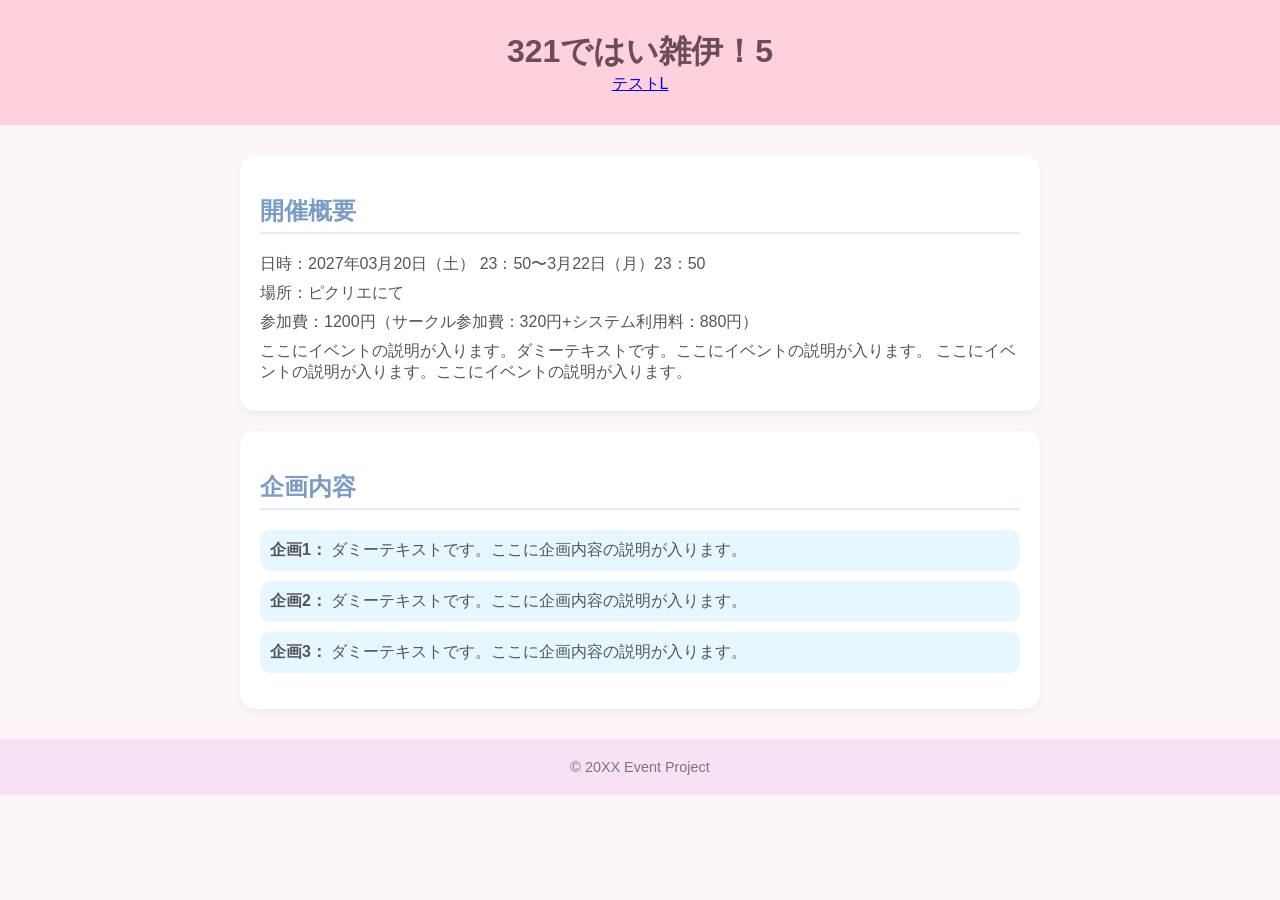
==== index.html @ 5ec37af9 "Update index.html" ====
<!DOCTYPE html>
<html lang="ja">
<head>
  <meta charset="UTF-8">
  <title>321ではい雑伊サークル向け案内</title>
  <style>
    body {
      font-family: "Hiragino Kaku Gothic ProN", sans-serif;
      background-color: #fdf6f9;
      margin: 0;
      padding: 0;
      color: #555;
    }

    header {
      background: #ffd1dc;
      padding: 30px;
      text-align: center;
    }

    header h1 {
      margin: 0;
      color: #6b4c57;
    }

    .container {
      width: 90%;
      max-width: 800px;
      margin: 30px auto;
    }

    section {
      background: #ffffff;
      border-radius: 15px;
      padding: 20px;
      margin-bottom: 20px;
      box-shadow: 0 4px 10px rgba(0,0,0,0.05);
    }

    h2 {
      color: #7a9cc6;
      border-bottom: 2px solid #e0eafc;
      padding-bottom: 5px;
    }

    .event-info p {
      margin: 8px 0;
    }

    .plan-list {
      list-style: none;
      padding: 0;
    }

    .plan-list li {
      background: #e6f7ff;
      margin: 10px 0;
      padding: 10px;
      border-radius: 10px;
    }

    footer {
      text-align: center;
      padding: 20px;
      background: #f8e1f4;
      font-size: 0.9em;
      color: #777;
    }
  </style>
</head>
<body>

  <header>
    <h1>321ではい雑伊！5</h1>
    <a href="https://picrea.jp/event/5fdd3001da5553239a23e3f0220482a2485550882c47f7ce71b46afcc0d5f374">テストL</a>
  </header>

  <div class="container">

    <!-- 開催概要 -->
    <section class="event-info">
      <h2>開催概要</h2>
      <p>日時：2027年03月20日（土） 23：50〜3月22日（月）23：50</p>
      <p>場所：ピクリエにて</p>
      <p>参加費：1200円（サークル参加費：320円+システム利用料：880円）</p>
      <p>
        ここにイベントの説明が入ります。ダミーテキストです。ここにイベントの説明が入ります。
        ここにイベントの説明が入ります。ここにイベントの説明が入ります。
      </p>
    </section>

    <!-- 企画内容 -->
    <section>
      <h2>企画内容</h2>
      <ul class="plan-list">
        <li>
          <strong>企画1：</strong>
          ダミーテキストです。ここに企画内容の説明が入ります。
        </li>
        <li>
          <strong>企画2：</strong>
          ダミーテキストです。ここに企画内容の説明が入ります。
        </li>
        <li>
          <strong>企画3：</strong>
          ダミーテキストです。ここに企画内容の説明が入ります。
        </li>
      </ul>
    </section>

  </div>

  <footer>
    © 20XX Event Project
  </footer>

</body>
</html>
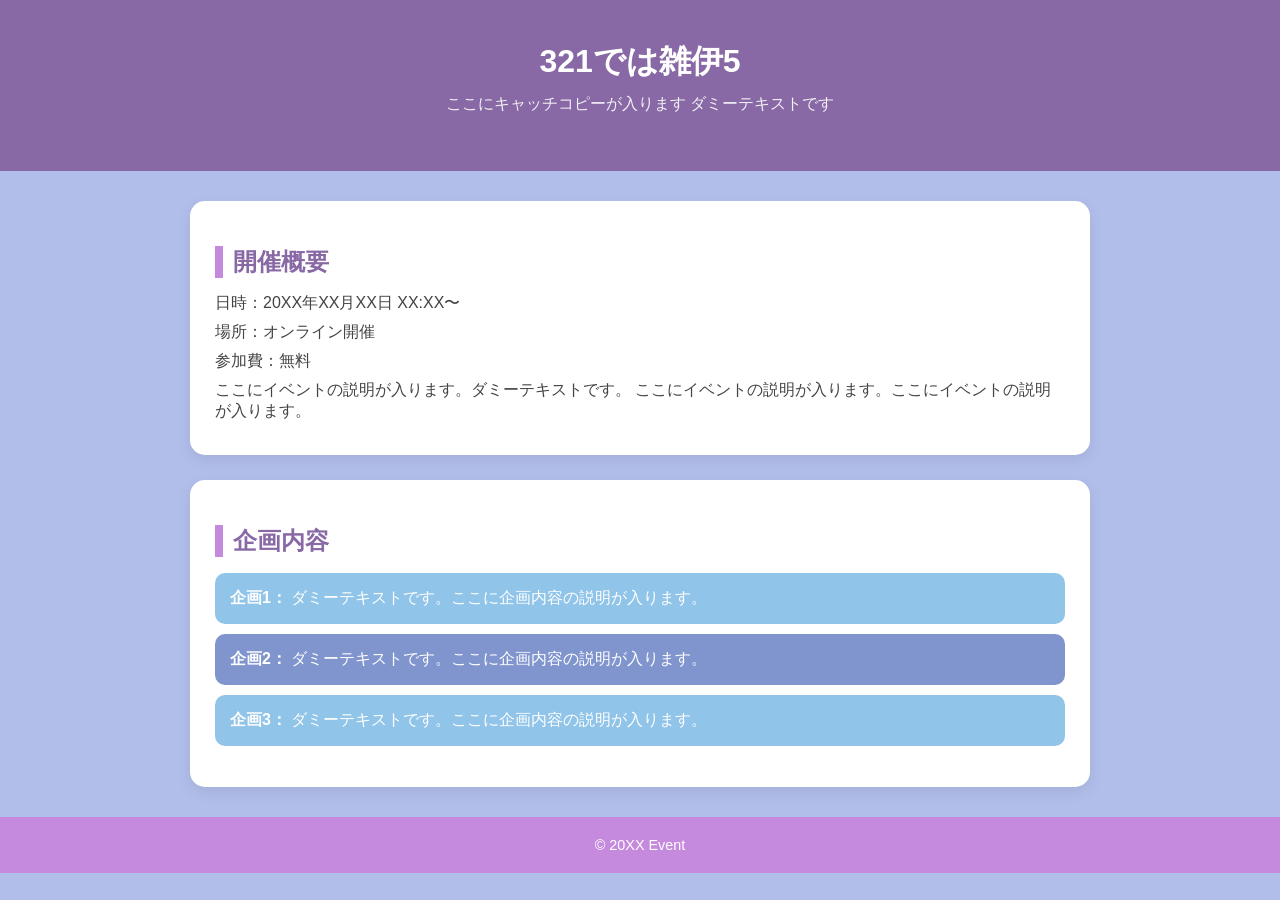
==== commit 4032188a: "Update index.html" ====
--- a/index.html
+++ b/index.html
@@ -2,77 +2,16 @@
 <html lang="ja">
 <head>
   <meta charset="UTF-8">
-  <title>321ではい雑伊サークル向け案内</title>
-  <style>
-    body {
-      font-family: "Hiragino Kaku Gothic ProN", sans-serif;
-      background-color: #fdf6f9;
-      margin: 0;
-      padding: 0;
-      color: #555;
-    }
+  <title>イベント案内ページ</title>
 
-    header {
-      background: #ffd1dc;
-      padding: 30px;
-      text-align: center;
-    }
-
-    header h1 {
-      margin: 0;
-      color: #6b4c57;
-    }
-
-    .container {
-      width: 90%;
-      max-width: 800px;
-      margin: 30px auto;
-    }
-
-    section {
-      background: #ffffff;
-      border-radius: 15px;
-      padding: 20px;
-      margin-bottom: 20px;
-      box-shadow: 0 4px 10px rgba(0,0,0,0.05);
-    }
-
-    h2 {
-      color: #7a9cc6;
-      border-bottom: 2px solid #e0eafc;
-      padding-bottom: 5px;
-    }
-
-    .event-info p {
-      margin: 8px 0;
-    }
-
-    .plan-list {
-      list-style: none;
-      padding: 0;
-    }
-
-    .plan-list li {
-      background: #e6f7ff;
-      margin: 10px 0;
-      padding: 10px;
-      border-radius: 10px;
-    }
-
-    footer {
-      text-align: center;
-      padding: 20px;
-      background: #f8e1f4;
-      font-size: 0.9em;
-      color: #777;
-    }
-  </style>
+  <!-- 外部CSS読み込み -->
+  <link rel="stylesheet" href="stylesheet.css">
 </head>
 <body>
 
   <header>
-    <h1>321ではい雑伊！5</h1>
-    <a href="https://picrea.jp/event/5fdd3001da5553239a23e3f0220482a2485550882c47f7ce71b46afcc0d5f374">テストL</a>
+    <h1>321では雑伊5</h1>
+    <p>ここにキャッチコピーが入ります ダミーテキストです</p>
   </header>
 
   <div class="container">
@@ -80,16 +19,16 @@
     <!-- 開催概要 -->
     <section class="event-info">
       <h2>開催概要</h2>
-      <p>日時：2027年03月20日（土） 23：50〜3月22日（月）23：50</p>
-      <p>場所：ピクリエにて</p>
-      <p>参加費：1200円（サークル参加費：320円+システム利用料：880円）</p>
+      <p>日時：20XX年XX月XX日 XX:XX〜</p>
+      <p>場所：オンライン開催</p>
+      <p>参加費：無料</p>
       <p>
-        ここにイベントの説明が入ります。ダミーテキストです。ここにイベントの説明が入ります。
+        ここにイベントの説明が入ります。ダミーテキストです。
         ここにイベントの説明が入ります。ここにイベントの説明が入ります。
       </p>
     </section>
 
-    <!-- 企画内容 -->
+    <!-- 企画 -->
     <section>
       <h2>企画内容</h2>
       <ul class="plan-list">
@@ -111,7 +50,7 @@
   </div>
 
   <footer>
-    © 20XX Event Project
+    © 20XX Event
   </footer>
 
 </body>
--- a/stylesheet.css
+++ b/stylesheet.css
@@ -0,0 +1,81 @@
+/* 全体 */
+body {
+  font-family: "Hiragino Kaku Gothic ProN", sans-serif;
+  margin: 0;
+  background: #b1beea;
+  color: #444;
+}
+
+/* ヘッダー */
+header {
+  background: #8869a5;
+  color: white;
+  text-align: center;
+  padding: 40px 20px;
+}
+
+header h1 {
+  margin: 0;
+  font-size: 2em;
+}
+
+header p {
+  margin-top: 10px;
+  opacity: 0.9;
+}
+
+/* コンテナ */
+.container {
+  max-width: 900px;
+  margin: 30px auto;
+  padding: 0 20px;
+}
+
+/* セクション */
+section {
+  background: white;
+  border-radius: 15px;
+  padding: 25px;
+  margin-bottom: 25px;
+  box-shadow: 0 5px 15px rgba(0,0,0,0.08);
+}
+
+/* 見出し */
+h2 {
+  color: #8869a5;
+  border-left: 8px solid #c58ade;
+  padding-left: 10px;
+  margin-bottom: 15px;
+}
+
+/* 開催概要 */
+.event-info p {
+  margin: 8px 0;
+}
+
+/* 企画リスト */
+.plan-list {
+  list-style: none;
+  padding: 0;
+}
+
+.plan-list li {
+  background: #90c4e9;
+  margin: 10px 0;
+  padding: 15px;
+  border-radius: 10px;
+  color: #fff;
+}
+
+.plan-list li:nth-child(even) {
+  background: #8095ce;
+}
+
+/* フッター */
+footer {
+  background: #c58ade;
+  text-align: center;
+  padding: 20px;
+  color: white;
+  font-size: 0.9em;
+}
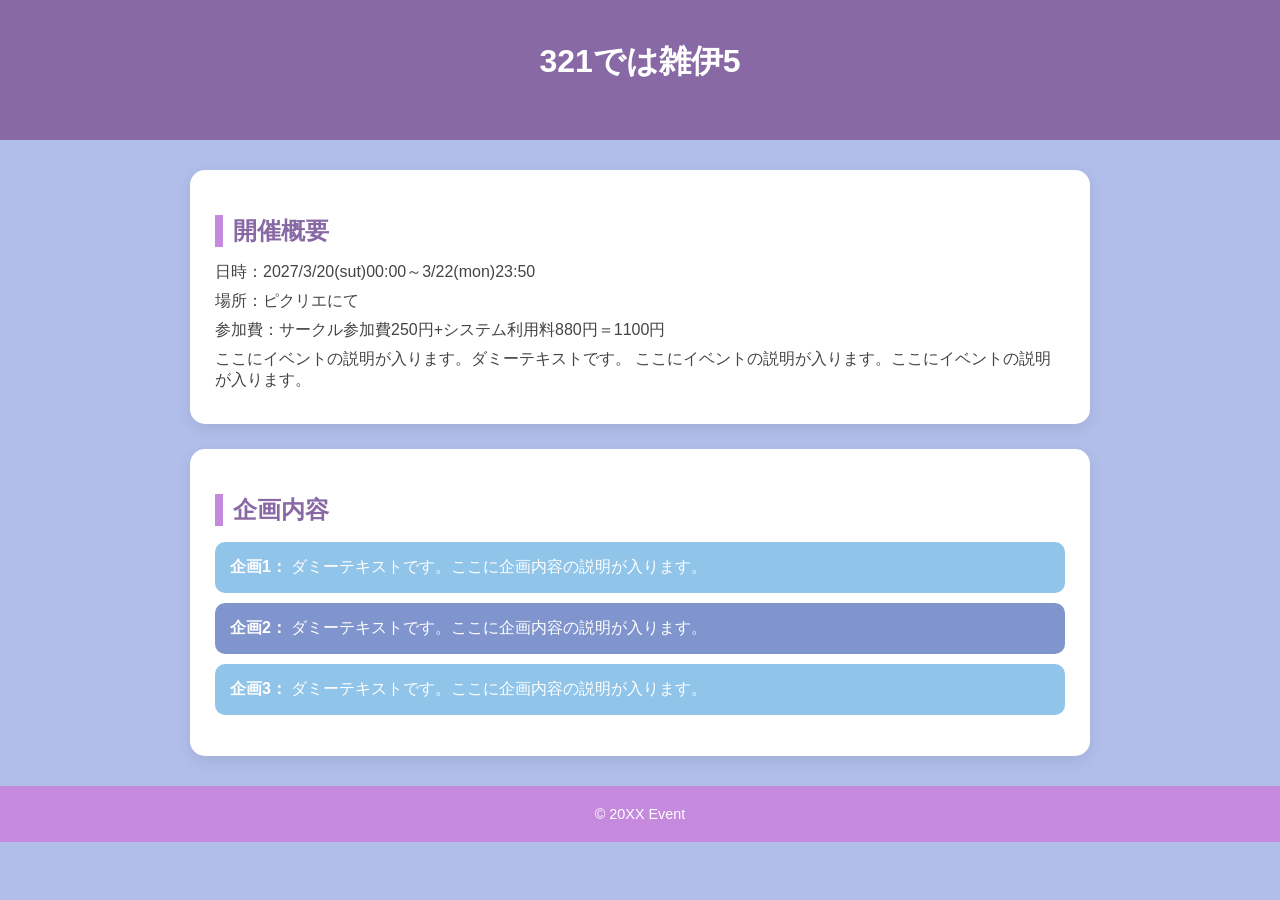
==== commit 654e29d4: "Update index.html" ====
--- a/index.html
+++ b/index.html
@@ -6,12 +6,13 @@
 
   <!-- 外部CSS読み込み -->
   <link rel="stylesheet" href="stylesheet.css">
+  <meta name="viewport" content="width=device-width, initial-scale=1.0">
 </head>
 <body>
 
   <header>
     <h1>321では雑伊5</h1>
-    <p>ここにキャッチコピーが入ります ダミーテキストです</p>
+    <p></p>
   </header>
 
   <div class="container">
@@ -19,9 +20,9 @@
     <!-- 開催概要 -->
     <section class="event-info">
       <h2>開催概要</h2>
-      <p>日時：20XX年XX月XX日 XX:XX〜</p>
-      <p>場所：オンライン開催</p>
-      <p>参加費：無料</p>
+      <p>日時：2027/3/20(sut)00:00～3/22(mon)23:50</p>
+      <p>場所：ピクリエにて</p>
+      <p>参加費：サークル参加費250円+システム利用料880円＝1100円</p>
       <p>
         ここにイベントの説明が入ります。ダミーテキストです。
         ここにイベントの説明が入ります。ここにイベントの説明が入ります。
--- a/stylesheet.css
+++ b/stylesheet.css
@@ -79,3 +79,44 @@
   color: white;
   font-size: 0.9em;
 }
+/* ===== スマホ対応 ===== */
+@media screen and (max-width: 600px) {
+
+  header {
+    padding: 25px 15px;
+  }
+
+  header h1 {
+    font-size: 1.5em;
+  }
+
+  header p {
+    font-size: 0.9em;
+  }
+
+  .container {
+    width: 95%;
+    margin: 20px auto;
+    padding: 0;
+  }
+
+  section {
+    padding: 15px;
+    border-radius: 12px;
+  }
+
+  h2 {
+    font-size: 1.2em;
+    border-left: 6px solid #c58ade;
+  }
+
+  .plan-list li {
+    padding: 12px;
+    font-size: 0.95em;
+  }
+
+  footer {
+    font-size: 0.8em;
+    padding: 15px;
+  }
+}
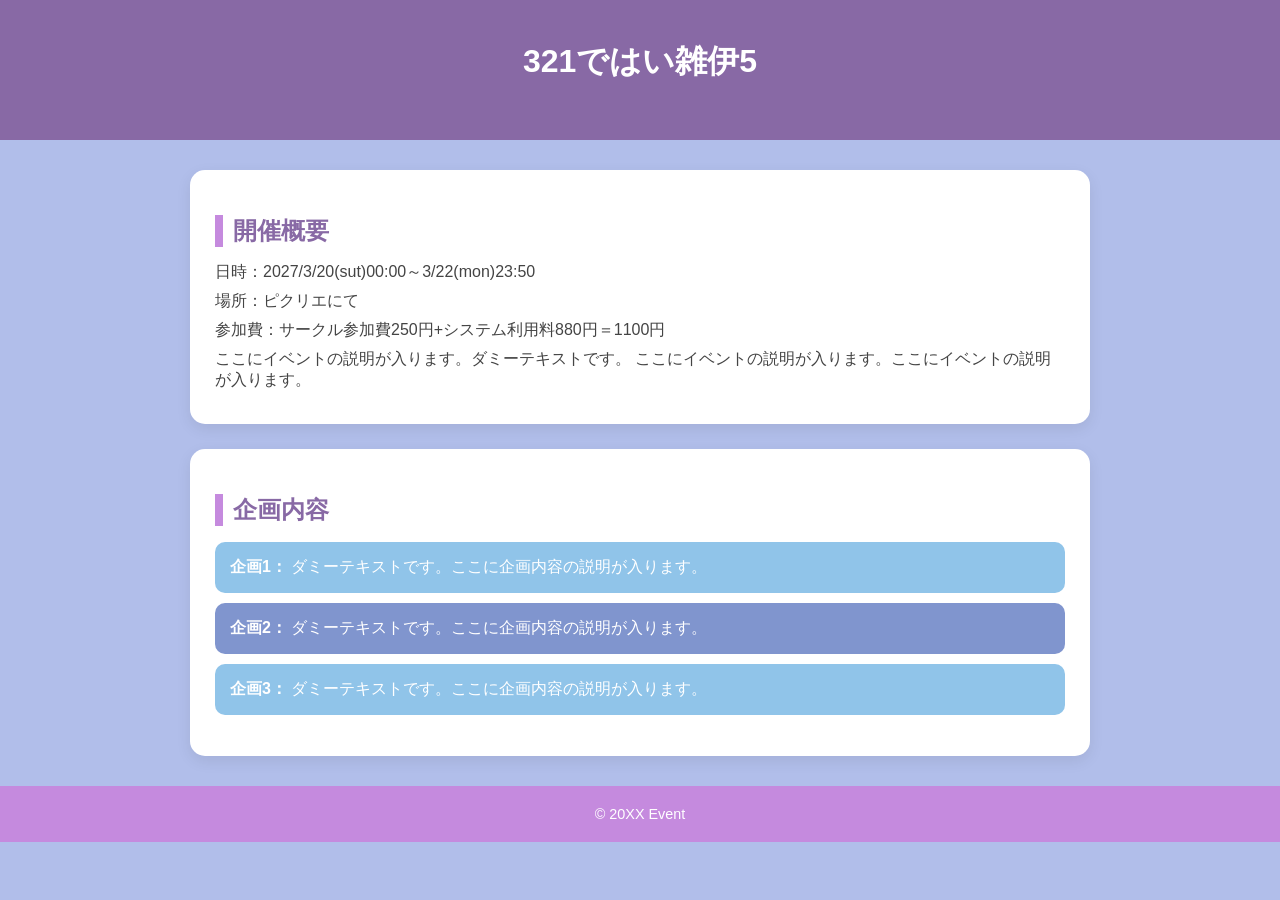
==== commit b0ae9d9f: "Update index.html" ====
--- a/index.html
+++ b/index.html
@@ -11,7 +11,7 @@
 <body>
 
   <header>
-    <h1>321では雑伊5</h1>
+    <h1>321ではい雑伊5</h1>
     <p></p>
   </header>
 
